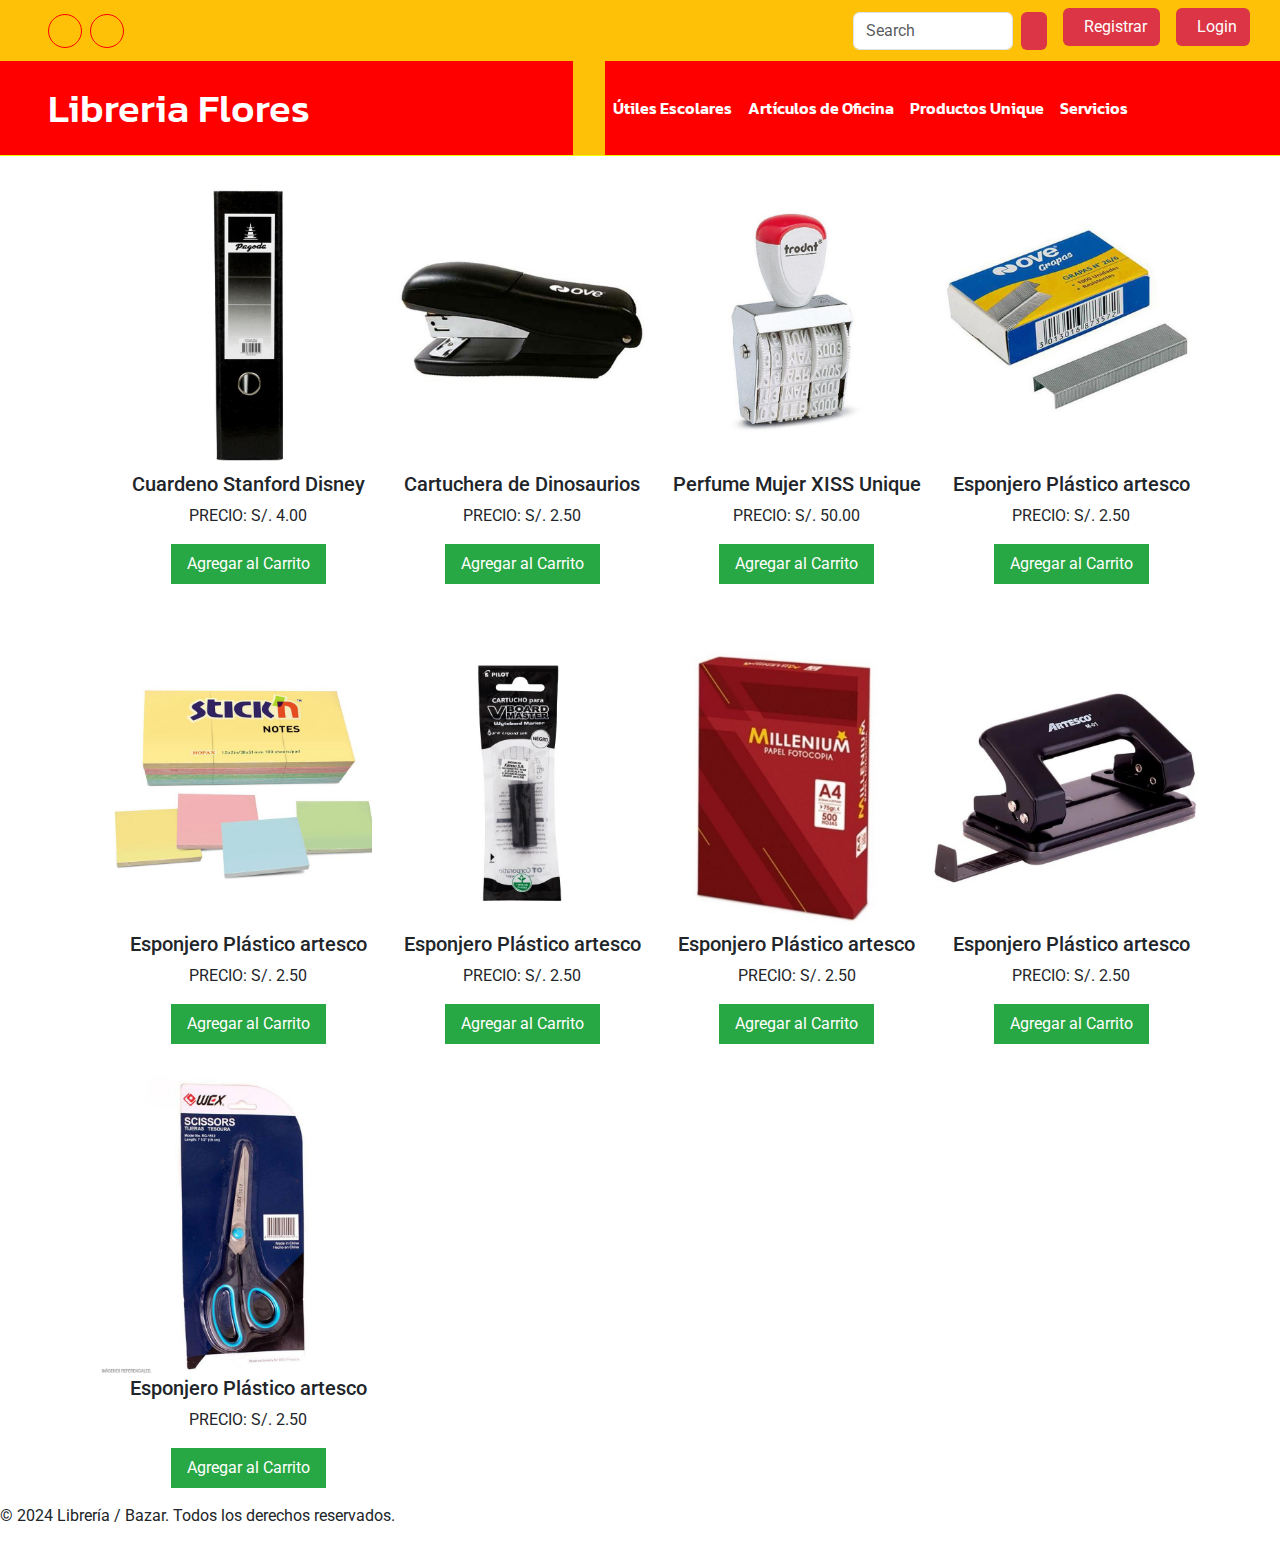
==== views/articulOficina.html @ 2574eea7 "paginas" ====
<!DOCTYPE html>
<html lang="es">
  <head>
    <meta charset="UTF-8" />
    <meta name="viewport" content="width=device-width, initial-scale=1.0" />
    <title>Libreria Bazar Flores</title>
    <link
      href="https://cdn.jsdelivr.net/npm/bootstrap@5.3.3/dist/css/bootstrap.min.css"
      rel="stylesheet"
      integrity="sha384-QWTKZyjpPEjISv5WaRU9OFeRpok6YctnYmDr5pNlyT2bRjXh0JMhjY6hW+ALEwIH"
      crossorigin="anonymous"
    />

    <link rel="stylesheet" href="../css/style.css" />
    <link
      rel="stylesheet"
      href="https://cdnjs.cloudflare.com/ajax/libs/font-awesome/6.5.2/css/all.min.css"
      integrity="sha512-SnH5WK+bZxgPHs44uWIX+LLJAJ9/2PkPKZ5QiAj6Ta86w+fsb2TkcmfRyVX3pBnMFcV7oQPJkl9QevSCWr3W6A=="
      crossorigin="anonymous"
      referrerpolicy="no-referrer"
    />
    <link rel="preconnect" href="https://fonts.googleapis.com" />
    <link rel="preconnect" href="https://fonts.gstatic.com" crossorigin />
    <link
      href="https://fonts.googleapis.com/css2?family=Roboto:ital,wght@0,100;0,300;0,400;0,500;0,700;0,900;1,100;1,300;1,400;1,500;1,700;1,900&display=swap"
      rel="stylesheet"
    />
    <link
      href="https://fonts.googleapis.com/css2?family=Jost:ital,wght@0,100..900;1,100..900&family=Roboto:ital,wght@0,100;0,300;0,400;0,500;0,700;0,900;1,100;1,300;1,400;1,500;1,700;1,900&display=swap"
      rel="stylesheet"
    />
    <link href="https://fonts.googleapis.com/css2?family=Jost:ital,wght@0,100..900;1,100..900&family=Kanit:ital,wght@0,100;0,200;0,300;0,400;0,500;0,600;0,700;0,800;0,900;1,100;1,200;1,300;1,400;1,500;1,600;1,700;1,800;1,900&family=Roboto:ital,wght@0,100;0,300;0,400;0,500;0,700;0,900;1,100;1,300;1,400;1,500;1,700;1,900&display=swap" rel="stylesheet">
  </head>
  <body>
    <!--Barra superior-->
    <div class="container-fluid bg-primario text-white px-5 py-2">
      <div class="row">
        <div class="col-lg-8 text-center text-lg-start">
          <div class="d-inline-flex align-items-center" style="height: 45px">
            <a class="btn-redes btn-cuadro btn-circulo btn me-2" href=""
              ><i class="fa-solid fa-location-dot"></i
            ></a>
            <a class="btn-redes btn-cuadro btn-circulo btn me-2" href=""
              ><i class="fa-brands fa-facebook"></i
            ></a>
          </div>
        </div>
        <div class="col-lg-4 text-center text-lg-center">
          <div class="d-inline-flex align-items-center" style="height: 45px">
            <form class="d-flex" role="search">
            <input
              class="form-control me-2"
              style="width: 10em"
              type="search"
              placeholder="Search"
              aria-label="Search"
            />
            <button class="btn btn-outline-success bg-danger text-white" type="submit">
              <i class="fa-sharp fa-solid fa-magnifying-glass"> </i>
            </button>
          </form>
          <a href="" class=" btn btn-danger bg-danger mt-2 mb-3 ms-3"
              ><i class="me-2 fa-solid fa-user"></i>Registrar</a
            >
            <a href="" class=" btn btn-danger bg-danger  mt-2 mb-3 ms-3 "
              ><i class="me-2 fa-solid fa-right-to-bracket"></i>Login</a
            >
          </div>    
          
          </div>
        </div>
      </div>
    </div>
    <div class="container-fluid position-relative p-0">
      <nav
        class="navbar navbar-expand-lg navbar-light py-4 px-lg-5 py-3 py-lg-0"
      >
        <a class="navbar-brand text-white" href="../index.html">
          <h1 class="m-0">
            <i class="fa-solid fa-pen-ruler"></i>Libreria
            Flores
          </h1>
        </a>
        <button
          class="navbar-toggler"
          type="button"
          data-bs-toggle="collapse"
          data-bs-target="#navbarNavAltMarkup"
          aria-controls="navbarNavAltMarkup"
          aria-expanded="false"
          aria-label="Toggle navigation"
        >
          <span class="navbar-toggler-icon"></span>
        </button>
        <div class="collapse navbar-collapse" id="navbarNav">
          <ul class="navbar-nav ms-auto py-0">
            <li class="nav-item">
              <a class="nav-link text-black  active " aria-current="page" href="../index.html"
                > <i class="mx-2 m-0 fa-sharp fa-solid fa-house fa-2x logos" style="color: #000000;"></i
              ></a
              >
            </li>
            <li class="nav-item">
              <a class="nav-link text-white" href="../views/utilesEscolares.html">Útiles Escolares</a>
            </li>
            <li class="nav-item">
              <a class="nav-link text-white " href="../views/articulOficina.html">Artículos de Oficina</a>
            </li>
            <li class="nav-item">
              <a class="nav-link text-white" href="../views/unique.html">Productos Unique</a>
            </li>
            <li class="nav-item">
              <a class="nav-link text-white" href="../views/servicios.html">Servicios</a>
            </li>
            <li class="nav-item">
              <a href="#" class="nav-link text-white"
                ><i
                  class="mx-3 fa-sharp fa-solid fa-truck-fast fa-2x logos"
                  
                ></i
              ></a>
            </li>
            <li class="nav-item">
              <a href="#" class="nav-link text-white">
                <i
                  class="mx-3 fa-sharp fa-solid fa-cart-shopping fa-2x logos"
                ></i
              ></a>
            </li>
          </ul>
        </div>
      </nav>
      <!--Fin de menu de navegacion-->
      <div class="container text-center">
  <div class="row row-cols-2 row-cols-lg-5 g-2 g-lg-3">
    <div class="col  me-5">
      <div class="p-3">
        <!-- Producto 1 -->
            <div class="producto">
                <img src="../img/archivador.jpg" alt="artículo 1" />
                <h5>Cuardeno Stanford Disney</h5>
                <p>PRECIO: S/. 4.00</p>
                <button class="btn-agregar" data-id="1" data-nombre="artículo 1" data-precio="4.00">
                    Agregar al Carrito
                </button>
            </div>
      </div>
    </div>
    <div class="col me-5">
      <div class="p-3 ">           
         <!-- Producto 2 -->
            <div class="producto">
                <img src="../img/engrapador-escolar.jpg" alt="artículo 2" />
                <h5>Cartuchera de Dinosaurios</h5>
                <p>PRECIO: S/. 2.50</p>
                <button class="btn-agregar" data-id="2" data-nombre="artículo 2" data-precio="2.50">
                    Agregar al Carrito
                </button>
            </div></div>
    </div>
    <div class="col me-5">
      <div class="p-3">
        <!-- Producto 3 -->
            <div class="producto">
                <img src="../img/fechador.jpg" alt="artículo 3" />
                <h5>Perfume Mujer XISS Unique</h5>
                <p>PRECIO: S/. 50.00</p>
                <button class="btn-agregar" data-id="3" data-nombre="artículo 3" data-precio="50">
                    Agregar al Carrito
                </button>
            </div></div>
    </div>
    <div class="col me-5">
      <div class="p-3">
        <!-- Producto 4 -->
        <div class="producto">
                <img src="../img/grapas.jpg" alt="artículo 4" />
                <h5>Esponjero Plástico artesco</h5>
                <p>PRECIO: S/. 2.50</p>
                <button class="btn-agregar" data-id="4" data-nombre="artículo 4" data-precio="2.50">
                    Agregar al Carrito
                </button>
            </div>
      </div>
    </div>
    <div class="col me-5">
      <div class="p-3">
        <!-- Producto 5 -->
                <div class="producto">
                <img src="../img/notas adhesivas.jpg" alt="artículo 4" />
                <h5>Esponjero Plástico artesco</h5>
                <p>PRECIO: S/. 2.50</p>
                <button class="btn-agregar" data-id="4" data-nombre="artículo 4" data-precio="2.50">
                    Agregar al Carrito
                </button>
            </div>
      </div>
    </div>
    <div class="col me-5">
      <div class="p-3">
        <!-- Producto 6 -->
         <div class="producto">
                <img src="../img/tinta-plumon-cartucho-pizar-wbs-vbm-negro-16783002-default-1.jpg" alt="artículo 4" />
                <h5>Esponjero Plástico artesco</h5>
                <p>PRECIO: S/. 2.50</p>
                <button class="btn-agregar" data-id="4" data-nombre="artículo 4" data-precio="2.50">
                    Agregar al Carrito
                </button>
            </div>

      </div>
    </div>
    <div class="col me-5">
      <div class="p-3">
        <!-- Producto 7 -->
         <div class="producto">
                <img src="../img/papel-fotocopiajpg.jpg" alt="artículo 4" />
                <h5>Esponjero Plástico artesco</h5>
                <p>PRECIO: S/. 2.50</p>
                <button class="btn-agregar" data-id="4" data-nombre="artículo 4" data-precio="2.50">
                    Agregar al Carrito
                </button>
            </div></div>
    </div>
    <div class="col me-5">
      <div class="p-3">
        <!-- Producto 8 -->
         <div class="producto">
                <img src="../img/perforador artesco.jpg" alt="artículo 4" />
                <h5>Esponjero Plástico artesco</h5>
                <p>PRECIO: S/. 2.50</p>
                <button class="btn-agregar" data-id="4" data-nombre="artículo 4" data-precio="2.50">
                    Agregar al Carrito
                </button>
            </div></div></div>
    </div>
    <div class="col me-5">
      <div class="p-3">
        <!-- Producto 9 -->
         <div class="producto">
                <img src="../img/tijera.jpg" alt="artículo 4" />
                <h5>Esponjero Plástico artesco</h5>
                <p>PRECIO: S/. 2.50</p>
                <button class="btn-agregar" data-id="4" data-nombre="artículo 4" data-precio="2.50">
                    Agregar al Carrito
                </button>
            </div></div></div>
    
    </div>
    
    </div>
  </div>
</div>

    <footer>
      <p>&copy; 2024 Librería / Bazar. Todos los derechos reservados.</p>
    </footer>
    
    <script
      src="https://cdn.jsdelivr.net/npm/bootstrap@5.3.3/dist/js/bootstrap.bundle.min.js"
      integrity="sha384-YvpcrYf0tY3lHB60NNkmXc5s9fDVZLESaAA55NDzOxhy9GkcIdslK1eN7N6jIeHz"
      crossorigin="anonymous"
    ></script>
    <script src="../js/libreria.js"></script>
  </body>
</html>
---- css/style.css ----
body {
  font-family: "Roboto", sans-serif;
}

a {
  text-decoration: none;
}
.bg-primario {
  background-color: #ffc107 !important;
}
.color-primario {
  color: #13357b !important;
}
.btn {
  background-color: rgba(0, 0, 0, 0);
  border: 1px solid rgba(0, 0, 0, 0);
}

.btn-redes {
  color: #d32f23;
  border-color: #ff0000;
  width: 34px;
  height: 34px;
  transition: 0.5s;
}
.btn-cuadro {
  padding: 0;
  display: flex;
  align-items: center;
  justify-content: center;
}
.btn-redes:hover {
  color: #000000;
  background-color: #f2f2f2;
  border-color: #f2f2f2;
}

.btn-circulo {
  border-radius: 50%;
}
/*Menu de navegacion*/
.navbar-light {
  background-color: #ff0000;
  width: 100%;
  top: 0;
  left: 0;
  border-bottom: 1px solid rgb(243, 251, 0) !important;
  z-index: 999;
  font-family: "Kanit", sans-serif;
  font-weight: 600;
}
.navbar-flotante {
  position: fixed;
  background-color: rgb(0, 0, 0);
}
.navbar-flotante h1 {
  color: rgb(255, 196, 0) !important;
}

.nav-link {
  position: relative;
  padding: 35px 0px;
  transition: 0.5s;
}
.nav-item .active {
  background-color: #ffc107 !important;
  color: #000000;
}
.nav-link:hover {
  background-color: #ffc107 !important;
  color: #000000 !important;
}

/*Carrousel*/
.carousel-caption {
  position: absolute;
  width: 100%;
  height: 100%;
  top: 0;
  left: 0;
  background: linear-gradient(rgba(0, 0, 0, 0.5), rgba(0, 0, 0, 0.5));
  background-size: cover;
  align-items: center;
  display: flex;
  text-align: center;
  justify-content: center;
}

.btn-descubre:hover {
  background-color: white !important;
  color: #13357b !important;
}
/*cambio color de barra de travel menu */
.navbar-flotante ul li a {
  color: #ffc107 !important;
}
.navbar-flotante .active {
  color: white !important;
}
.navbar-flotante .nav-link:hover {
  color: rgb(179, 11, 11) !important;
}
section {
  padding: 2em;
}

#libreria {
  padding: 20px;
}
.productos-container-scroll {
  display: flex;
  overflow-x: hidden;

  animation: scroll 5s linear infinite;
}
.producto {
  flex: 0 0 auto;
  width: 300px;
  margin-right: 16px;
  white-space: normal; /* Permitir el ajuste de texto */
}

.producto:hover {
  transform: translateY(-5px);
}

/* Estilo de producto */
.producto img {
  max-width: 100%;
  height: auto;
}

.btn-agregar {
  background-color: #28a745;
  color: white;
  border: none;
  padding: 0.5em 1em;
  cursor: pointer;
  transition: background-color 0.3s ease;
}

.btn-agregar:hover {
  background-color: #218838;
}


#carrito {
  background-color: #f8f9fa;
  padding: 2em;
  margin-top: 2em;
}

.carrito-container {
  max-width: 600px;
  margin: 0 auto;
  text-align: center;
}

#lista-carrito {
  list-style: none;
  padding: 0;
}

#lista-carrito li {
  border-bottom: 1px solid #ddd;
  padding: 0.5em 0;
}

#btn-comprar {
  background-color: #007bff;
  color: white;
  border: none;
  padding: 0.5em 1em;
  cursor: pointer;
  transition: background-color 0.3s ease;
}

#btn-comprar:hover {
  background-color: #0056b3;
}

#contacto {
  background-color: #e9ecef;
  padding: 2em;
  margin-top: 2em;
}

#contacto form {
  max-width: 600px;
  margin: 0 auto;
}

#contacto div {
  margin-bottom: 1em;
}

#contacto label {
  display: block;
  margin-bottom: 0.5em;
}

#contacto input,
#contacto textarea {
  width: 100%;
  padding: 0.5em;
  border: 1px solid #ccc;
  border-radius: 4px;
}

#contacto button {
  background-color: #28a745;
  color: white;
  border: none;
  padding: 0.5em 1em;
  cursor: pointer;
  transition: background-color 0.3s ease;
}

#contacto button:hover {
  background-color: #218838;
}

#testimonios {
  background-color: #f8f9fa;
  padding: 2em;
  margin-top: 2em;
}

.testimonios-container {
  display: flex;
  justify-content: space-around;
  flex-wrap: wrap;
}

.testimonio {
  background-color: white;
  border: 1px solid #ddd;
  padding: 1em;
  margin: 1em;
  text-align: center;
  width: calc(33% - 4em);
  box-shadow: 0 4px 8px rgba(0, 0, 0, 0.1);
}

/*Servicios*/
.servicioTitulo1 {
  text-transform: uppercase;
  font-family: "Jost", sans-serif;
  color: #000000 !important;
}
.servicioTitulo2 {
  font-family: "Jost", sans-serif;
  color: #ffc107 !important;
}
.serviciocuadro {
  position: relative;
  border-color: #ff0707 !important;
  font-family: "Jost", sans-serif;
  color: #b00505 !important;
  font-weight: bold;
  cursor: pointer;
}
.serviciocuadro:hover {
  background-color: #ffc107 !important;
  color: black !important;
  font-weight: bold;
}
.destino-img {
  position: relative;
  overflow: hidden;
  border-radius: 10px;
  z-index: 1;
}
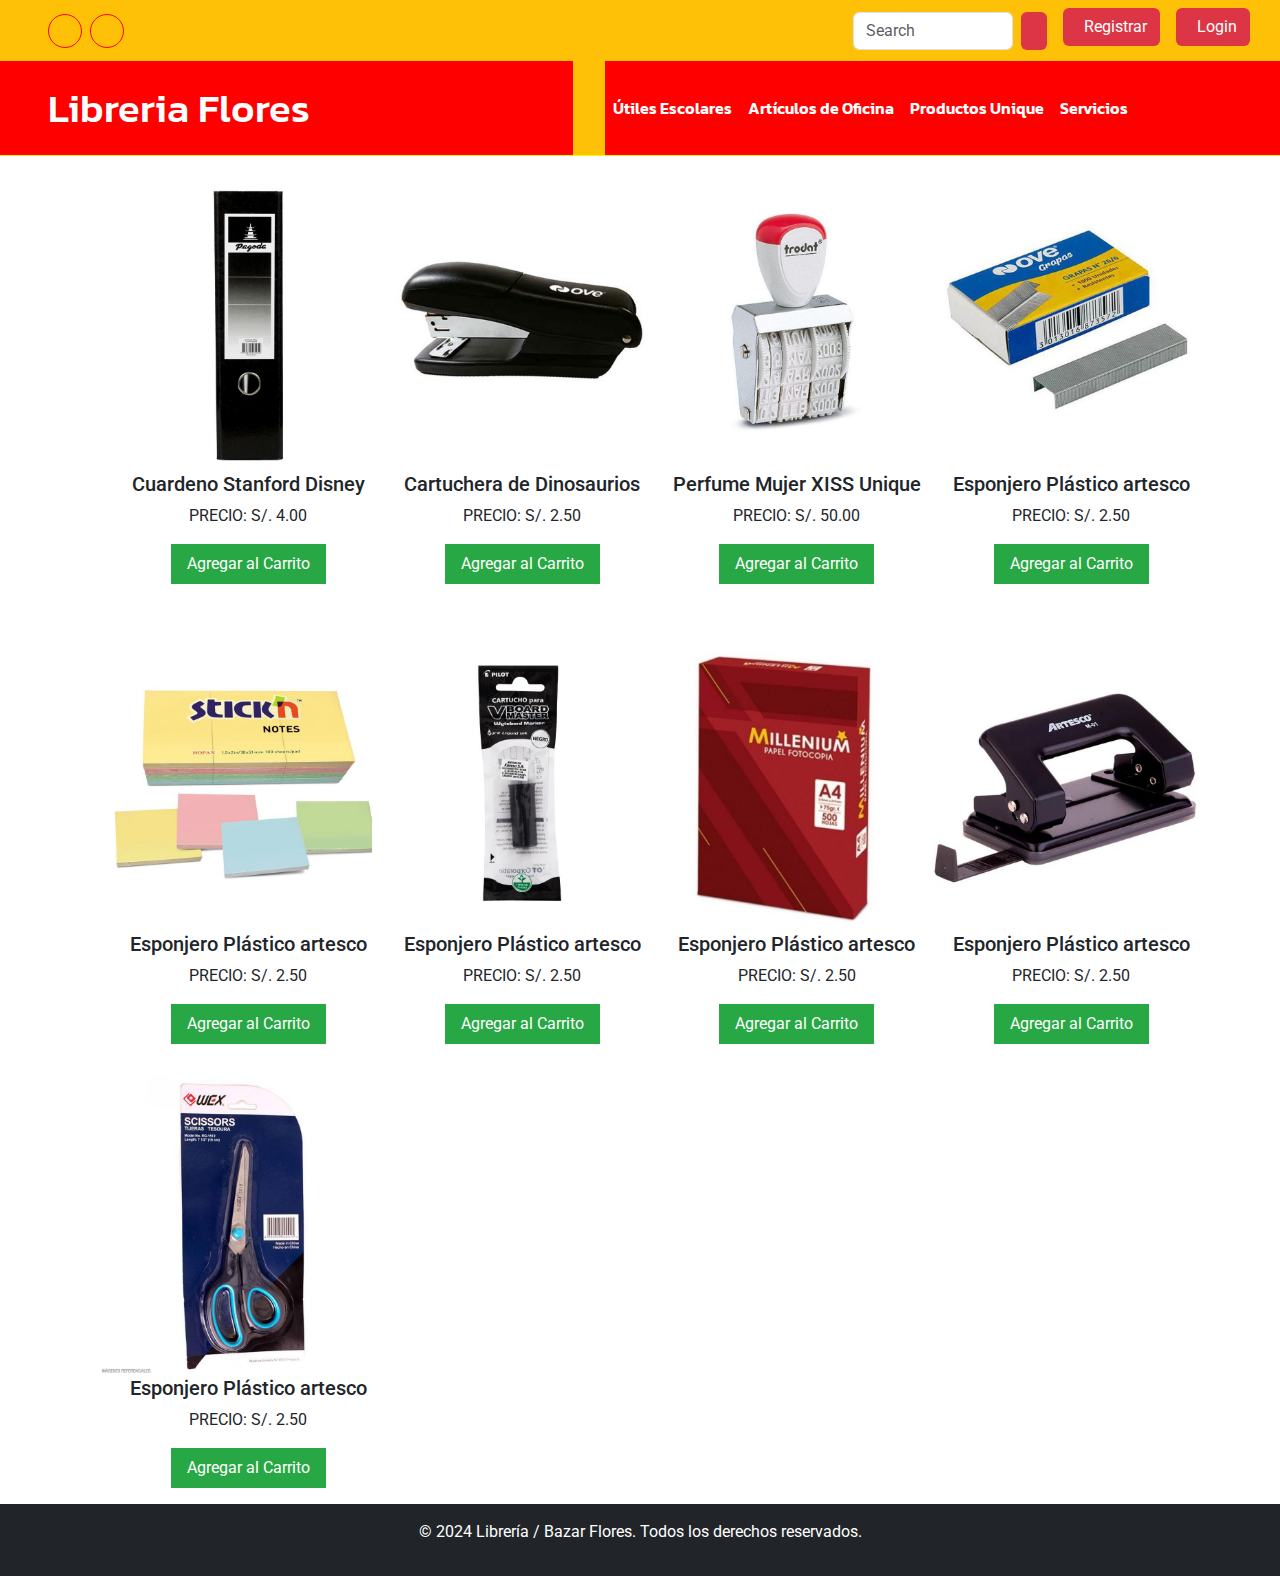
==== commit 54ef6f79: "total cambios" ====
--- a/views/articulOficina.html
+++ b/views/articulOficina.html
@@ -113,7 +113,7 @@
               <a class="nav-link text-white" href="../views/servicios.html">Servicios</a>
             </li>
             <li class="nav-item">
-              <a href="#" class="nav-link text-white"
+              <a href="../views/delivery.html" class="nav-link text-white"
                 ><i
                   class="mx-3 fa-sharp fa-solid fa-truck-fast fa-2x logos"
                   
@@ -251,9 +251,9 @@
     </div>
   </div>
 </div>
-
-    <footer>
-      <p>&copy; 2024 Librería / Bazar. Todos los derechos reservados.</p>
+    <!-- Footer -->
+    <footer class="bg-dark text-white text-center py-3">
+        <p>&copy; 2024 Librería / Bazar Flores. Todos los derechos reservados.</p>
     </footer>
     
     <script
--- a/css/style.css
+++ b/css/style.css
@@ -70,7 +70,14 @@
   background-color: #ffc107 !important;
   color: #000000 !important;
 }
-
+.imagenNosotros {
+  border: 50px solid;
+  border-color: transparent #13357b transparent #13357b;
+}
+.cuadroNosotros {
+  background: linear-gradient(rgb(255, 255, 255, 0.8), rgb(255, 255, 255, 0.8)),
+    url("../img/delivery.jpg");
+}
 /*Carrousel*/
 .carousel-caption {
   position: absolute;
@@ -143,7 +150,6 @@
   background-color: #218838;
 }
 
-
 #carrito {
   background-color: #f8f9fa;
   padding: 2em;
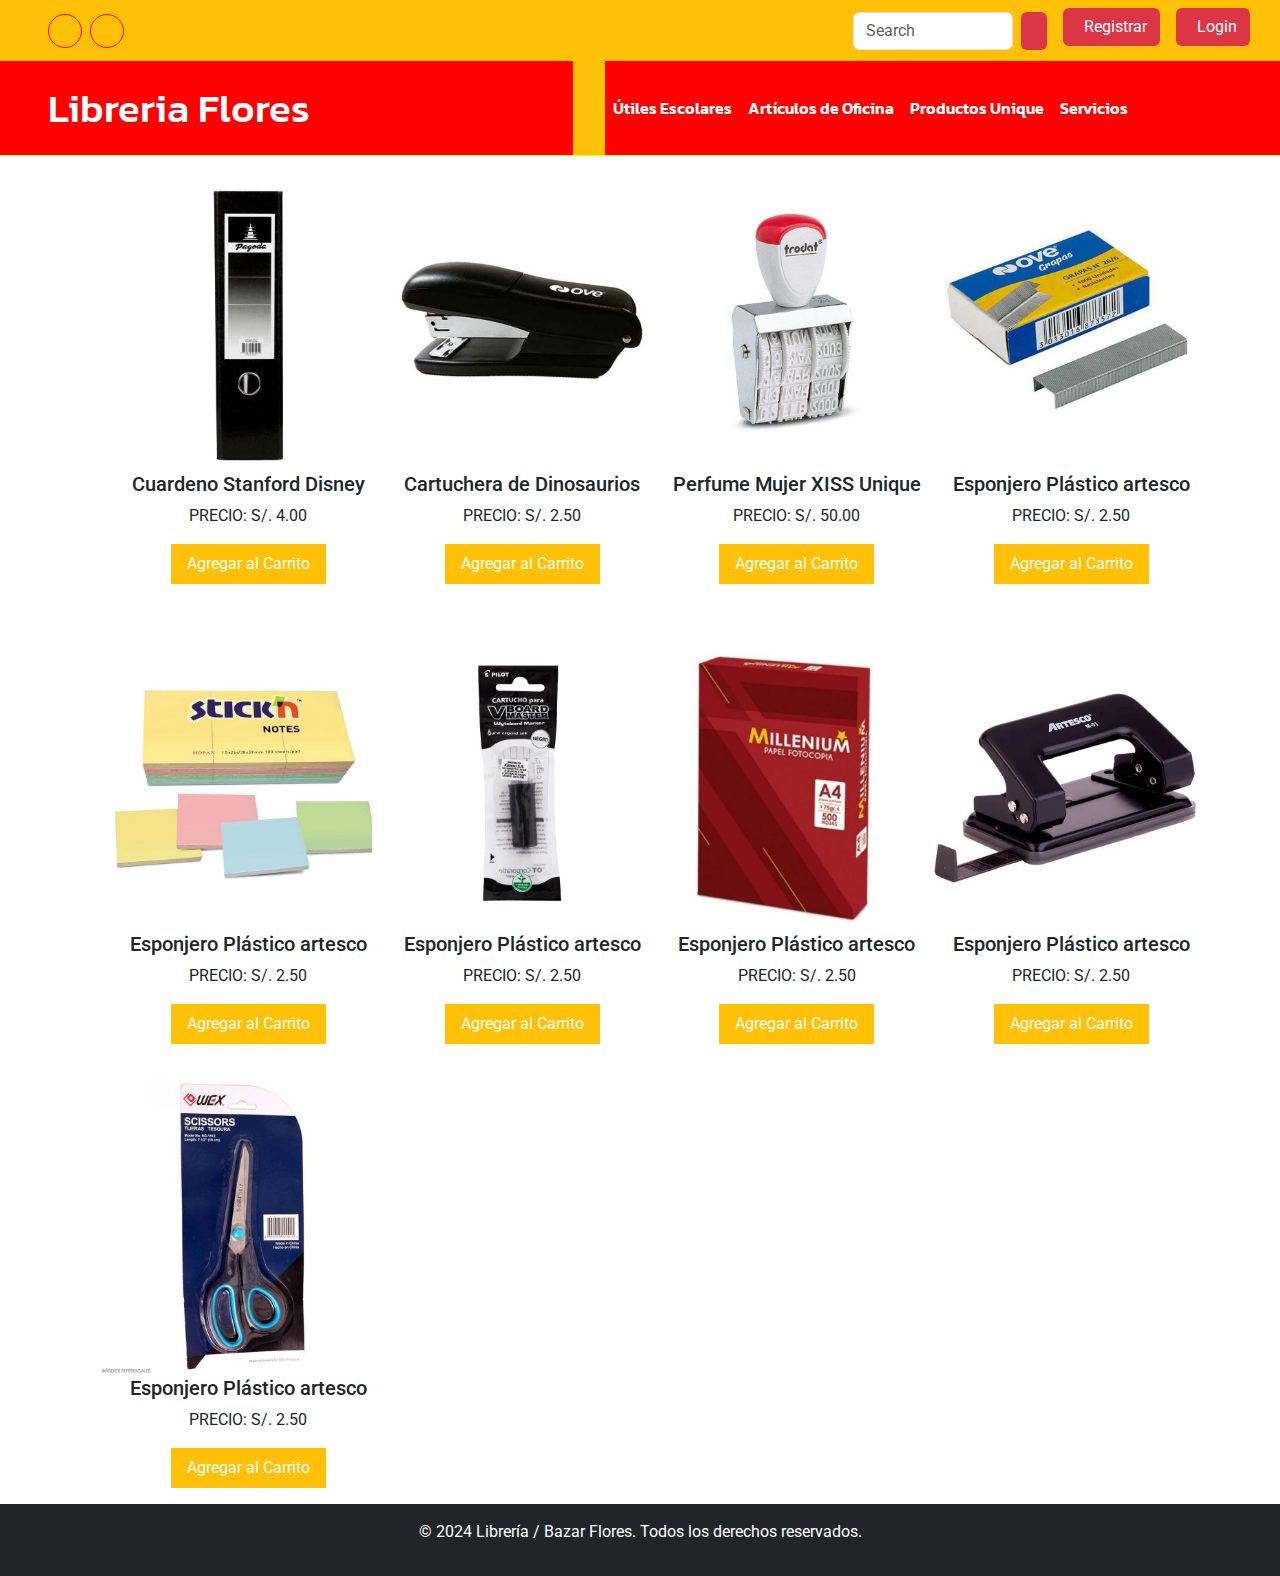
==== commit 31105b36: "cambios responsive" ====
--- a/views/articulOficina.html
+++ b/views/articulOficina.html
@@ -10,8 +10,6 @@
       integrity="sha384-QWTKZyjpPEjISv5WaRU9OFeRpok6YctnYmDr5pNlyT2bRjXh0JMhjY6hW+ALEwIH"
       crossorigin="anonymous"
     />
-
-    <link rel="stylesheet" href="../css/style.css" />
     <link
       rel="stylesheet"
       href="https://cdnjs.cloudflare.com/ajax/libs/font-awesome/6.5.2/css/all.min.css"
@@ -30,12 +28,14 @@
       rel="stylesheet"
     />
     <link href="https://fonts.googleapis.com/css2?family=Jost:ital,wght@0,100..900;1,100..900&family=Kanit:ital,wght@0,100;0,200;0,300;0,400;0,500;0,600;0,700;0,800;0,900;1,100;1,200;1,300;1,400;1,500;1,600;1,700;1,800;1,900&family=Roboto:ital,wght@0,100;0,300;0,400;0,500;0,700;0,900;1,100;1,300;1,400;1,500;1,700;1,900&display=swap" rel="stylesheet">
+   <link rel="stylesheet" href="../css/style.css" />
+  
   </head>
   <body>
     <!--Barra superior-->
-    <div class="container-fluid bg-primario text-white px-5 py-2">
+    <div class="container-fluid bg-primario text-white  px-5 py-2">
       <div class="row">
-        <div class="col-lg-8 text-center text-lg-start">
+        <div class="col-lg-8 col-md-12 text-center text-lg-start">
           <div class="d-inline-flex align-items-center" style="height: 45px">
             <a class="btn-redes btn-cuadro btn-circulo btn me-2" href=""
               ><i class="fa-solid fa-location-dot"></i
@@ -45,7 +45,7 @@
             ></a>
           </div>
         </div>
-        <div class="col-lg-4 text-center text-lg-center">
+        <div class="col-lg-4  col-md-12  text-center text-lg-center">
           <div class="d-inline-flex align-items-center" style="height: 45px">
             <form class="d-flex" role="search">
             <input
@@ -95,16 +95,16 @@
         <div class="collapse navbar-collapse" id="navbarNav">
           <ul class="navbar-nav ms-auto py-0">
             <li class="nav-item">
-              <a class="nav-link text-black  active " aria-current="page" href="../index.html"
+              <a class="nav-link text-black active" aria-current="page" href="../index.html"
                 > <i class="mx-2 m-0 fa-sharp fa-solid fa-house fa-2x logos" style="color: #000000;"></i
               ></a
               >
             </li>
             <li class="nav-item">
-              <a class="nav-link text-white" href="../views/utilesEscolares.html">Útiles Escolares</a>
-            </li>
-            <li class="nav-item">
-              <a class="nav-link text-white " href="../views/articulOficina.html">Artículos de Oficina</a>
+              <a class="nav-link text-white " href="../views/utilesEscolares.html">Útiles Escolares</a>
+            </li>
+            <li class="nav-item">
+              <a class="nav-link text-white" href="../views/articulOficina.html">Artículos de Oficina</a>
             </li>
             <li class="nav-item">
               <a class="nav-link text-white" href="../views/unique.html">Productos Unique</a>
@@ -121,7 +121,7 @@
               ></a>
             </li>
             <li class="nav-item">
-              <a href="#" class="nav-link text-white">
+              <a href="../views/carritoCompra.html" class="nav-link text-white">
                 <i
                   class="mx-3 fa-sharp fa-solid fa-cart-shopping fa-2x logos"
                 ></i
--- a/css/style.css
+++ b/css/style.css
@@ -138,7 +138,7 @@
 }
 
 .btn-agregar {
-  background-color: #28a745;
+  background-color: #ffc107;
   color: white;
   border: none;
   padding: 0.5em 1em;
@@ -147,7 +147,7 @@
 }
 
 .btn-agregar:hover {
-  background-color: #218838;
+  background-color: #ffc107;
 }
 
 #carrito {
@@ -173,7 +173,7 @@
 }
 
 #btn-comprar {
-  background-color: #007bff;
+  background-color: #ff0000;
   color: white;
   border: none;
   padding: 0.5em 1em;
@@ -182,11 +182,11 @@
 }
 
 #btn-comprar:hover {
-  background-color: #0056b3;
+  background-color: #ffea00;
 }
 
 #contacto {
-  background-color: #e9ecef;
+  background-color: #0075ea;
   padding: 2em;
   margin-top: 2em;
 }
@@ -214,8 +214,8 @@
 }
 
 #contacto button {
-  background-color: #28a745;
-  color: white;
+  background-color: #ffc107;
+  color: rgb(232, 5, 5);
   border: none;
   padding: 0.5em 1em;
   cursor: pointer;
@@ -223,13 +223,7 @@
 }
 
 #contacto button:hover {
-  background-color: #218838;
-}
-
-#testimonios {
-  background-color: #f8f9fa;
-  padding: 2em;
-  margin-top: 2em;
+  background-color: #ffc107;
 }
 
 .testimonios-container {
@@ -240,12 +234,11 @@
 
 .testimonio {
   background-color: white;
-  border: 1px solid #ddd;
-  padding: 1em;
-  margin: 1em;
+  border: 1px solid #ff000067;
+  padding: 0em 3em 1em 4em;
+  margin: 4em;
   text-align: center;
-  width: calc(33% - 4em);
-  box-shadow: 0 4px 8px rgba(0, 0, 0, 0.1);
+  width: calc(70% - 0em);
 }
 
 /*Servicios*/
@@ -277,3 +270,12 @@
   border-radius: 10px;
   z-index: 1;
 }
+.product {
+  border: 1px solid #ddd;
+  padding: 15px;
+  margin: 10px 0;
+  border-radius: 5px;
+}
+.cart-summary {
+  margin-top: 20px;
+}
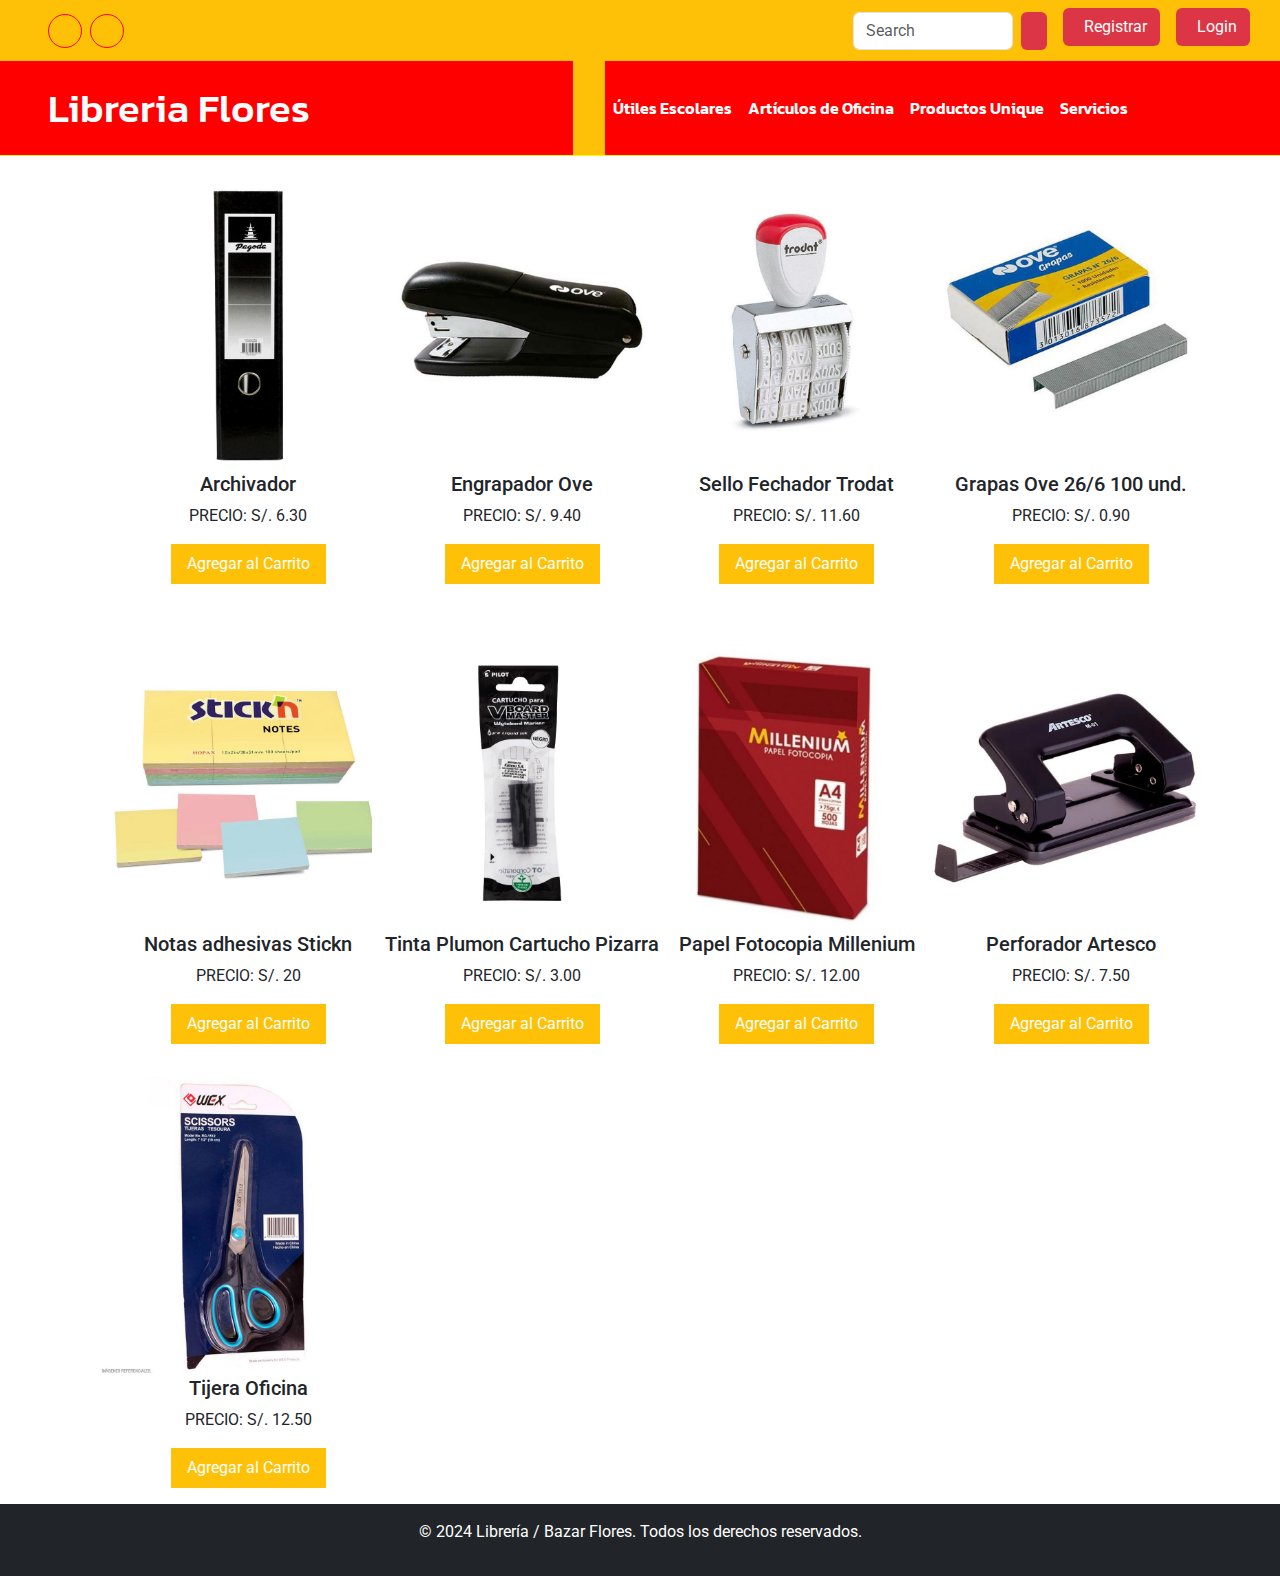
==== commit d053b9b7: "agregado de informacion oficina y unique" ====
--- a/views/articulOficina.html
+++ b/views/articulOficina.html
@@ -138,9 +138,9 @@
         <!-- Producto 1 -->
             <div class="producto">
                 <img src="../img/archivador.jpg" alt="artículo 1" />
-                <h5>Cuardeno Stanford Disney</h5>
-                <p>PRECIO: S/. 4.00</p>
-                <button class="btn-agregar" data-id="1" data-nombre="artículo 1" data-precio="4.00">
+                <h5>Archivador</h5>
+                <p>PRECIO: S/. 6.30</p>
+                <button class="btn-agregar" data-id="1" data-nombre="artículo 1" data-precio="6.30">
                     Agregar al Carrito
                 </button>
             </div>
@@ -151,9 +151,9 @@
          <!-- Producto 2 -->
             <div class="producto">
                 <img src="../img/engrapador-escolar.jpg" alt="artículo 2" />
-                <h5>Cartuchera de Dinosaurios</h5>
-                <p>PRECIO: S/. 2.50</p>
-                <button class="btn-agregar" data-id="2" data-nombre="artículo 2" data-precio="2.50">
+                <h5>Engrapador Ove</h5>
+                <p>PRECIO: S/. 9.40</p>
+                <button class="btn-agregar" data-id="2" data-nombre="artículo 2" data-precio="9.40">
                     Agregar al Carrito
                 </button>
             </div></div>
@@ -163,9 +163,9 @@
         <!-- Producto 3 -->
             <div class="producto">
                 <img src="../img/fechador.jpg" alt="artículo 3" />
-                <h5>Perfume Mujer XISS Unique</h5>
-                <p>PRECIO: S/. 50.00</p>
-                <button class="btn-agregar" data-id="3" data-nombre="artículo 3" data-precio="50">
+                <h5>Sello Fechador Trodat</h5>
+                <p>PRECIO: S/. 11.60</p>
+                <button class="btn-agregar" data-id="3" data-nombre="artículo 3" data-precio="11.60">
                     Agregar al Carrito
                 </button>
             </div></div>
@@ -175,9 +175,9 @@
         <!-- Producto 4 -->
         <div class="producto">
                 <img src="../img/grapas.jpg" alt="artículo 4" />
-                <h5>Esponjero Plástico artesco</h5>
-                <p>PRECIO: S/. 2.50</p>
-                <button class="btn-agregar" data-id="4" data-nombre="artículo 4" data-precio="2.50">
+                <h5>Grapas Ove 26/6 100 und.</h5>
+                <p>PRECIO: S/. 0.90</p>
+                <button class="btn-agregar" data-id="4" data-nombre="artículo 4" data-precio="0.90">
                     Agregar al Carrito
                 </button>
             </div>
@@ -188,66 +188,64 @@
         <!-- Producto 5 -->
                 <div class="producto">
                 <img src="../img/notas adhesivas.jpg" alt="artículo 4" />
-                <h5>Esponjero Plástico artesco</h5>
-                <p>PRECIO: S/. 2.50</p>
+                <h5>Notas adhesivas Stickn</h5>
+                <p>PRECIO: S/. 20</p>
+                <button class="btn-agregar" data-id="4" data-nombre="artículo 4" data-precio="20">
+                    Agregar al Carrito
+                </button>
+            </div>
+      </div>
+    </div>
+    <div class="col me-5">
+      <div class="p-3">
+        <!-- Producto 6 -->
+         <div class="producto">
+                <img src="../img/tinta-plumon-cartucho-pizar-wbs-vbm-negro-16783002-default-1.jpg" alt="artículo 4" />
+                <h5>Tinta Plumon Cartucho Pizarra</h5>
+                <p>PRECIO: S/. 3.00</p>
+                <button class="btn-agregar" data-id="4" data-nombre="artículo 4" data-precio="3">
+                    Agregar al Carrito
+                </button>
+            </div>
+
+      </div>
+    </div>
+    <div class="col me-5">
+      <div class="p-3">
+        <!-- Producto 7 -->
+         <div class="producto">
+                <img src="../img/papel-fotocopiajpg.jpg" alt="artículo 4" />
+                <h5>Papel Fotocopia Millenium</h5>
+                <p>PRECIO: S/. 12.00</p>
+                <button class="btn-agregar" data-id="4" data-nombre="artículo 4" data-precio="12">
+                    Agregar al Carrito
+                </button>
+            </div></div>
+    </div>
+    <div class="col me-5">
+      <div class="p-3">
+        <!-- Producto 8 -->
+         <div class="producto">
+                <img src="../img/perforador artesco.jpg" alt="artículo 4" />
+                <h5>Perforador Artesco</h5>
+                <p>PRECIO: S/. 7.50</p>
+                <button class="btn-agregar" data-id="4" data-nombre="artículo 4" data-precio="7.50">
+                    Agregar al Carrito
+                </button>
+            </div></div></div>
+    </div>
+    <div class="col me-5">
+      <div class="p-3">
+        <!-- Producto 9 -->
+         <div class="producto">
+                <img src="../img/tijera.jpg" alt="artículo 4" />
+                <h5>Tijera Oficina </h5>
+                <p>PRECIO: S/. 12.50</p>
                 <button class="btn-agregar" data-id="4" data-nombre="artículo 4" data-precio="2.50">
                     Agregar al Carrito
                 </button>
-            </div>
-      </div>
-    </div>
-    <div class="col me-5">
-      <div class="p-3">
-        <!-- Producto 6 -->
-         <div class="producto">
-                <img src="../img/tinta-plumon-cartucho-pizar-wbs-vbm-negro-16783002-default-1.jpg" alt="artículo 4" />
-                <h5>Esponjero Plástico artesco</h5>
-                <p>PRECIO: S/. 2.50</p>
-                <button class="btn-agregar" data-id="4" data-nombre="artículo 4" data-precio="2.50">
-                    Agregar al Carrito
-                </button>
-            </div>
-
-      </div>
-    </div>
-    <div class="col me-5">
-      <div class="p-3">
-        <!-- Producto 7 -->
-         <div class="producto">
-                <img src="../img/papel-fotocopiajpg.jpg" alt="artículo 4" />
-                <h5>Esponjero Plástico artesco</h5>
-                <p>PRECIO: S/. 2.50</p>
-                <button class="btn-agregar" data-id="4" data-nombre="artículo 4" data-precio="2.50">
-                    Agregar al Carrito
-                </button>
-            </div></div>
-    </div>
-    <div class="col me-5">
-      <div class="p-3">
-        <!-- Producto 8 -->
-         <div class="producto">
-                <img src="../img/perforador artesco.jpg" alt="artículo 4" />
-                <h5>Esponjero Plástico artesco</h5>
-                <p>PRECIO: S/. 2.50</p>
-                <button class="btn-agregar" data-id="4" data-nombre="artículo 4" data-precio="2.50">
-                    Agregar al Carrito
-                </button>
             </div></div></div>
-    </div>
-    <div class="col me-5">
-      <div class="p-3">
-        <!-- Producto 9 -->
-         <div class="producto">
-                <img src="../img/tijera.jpg" alt="artículo 4" />
-                <h5>Esponjero Plástico artesco</h5>
-                <p>PRECIO: S/. 2.50</p>
-                <button class="btn-agregar" data-id="4" data-nombre="artículo 4" data-precio="2.50">
-                    Agregar al Carrito
-                </button>
-            </div></div></div>
-    
-    </div>
-    
+      </div>
     </div>
   </div>
 </div>
